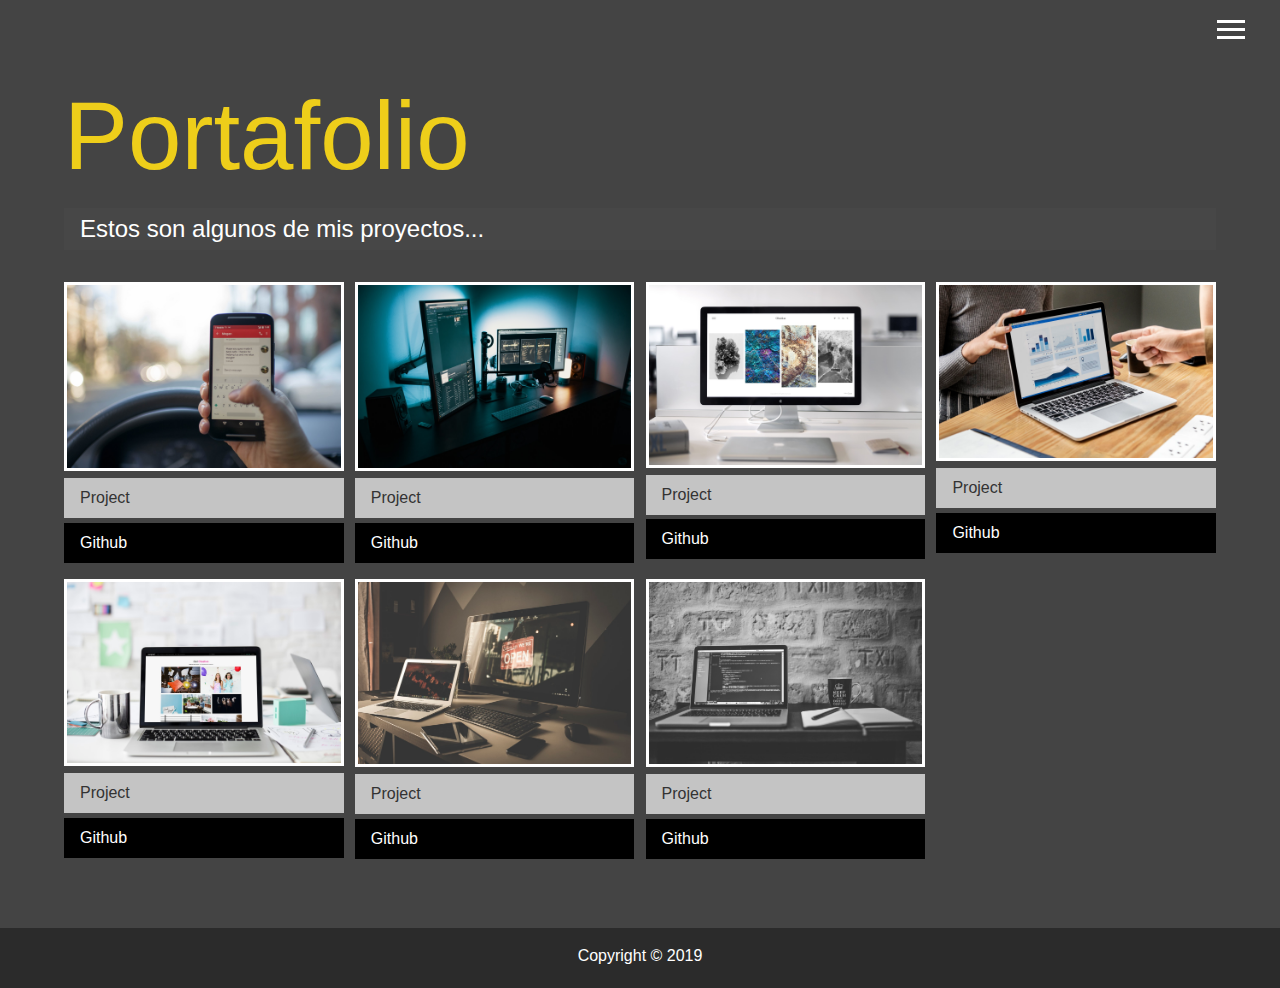
==== work.html @ 39d10fe5 "First Commit" ====
<!DOCTYPE html>
<html lang="en">

<head>
  <meta charset="UTF-8">
  <meta name="viewport" content="width=device-width, initial-scale=1.0">
  <meta http-equiv="X-UA-Compatible" content="ie=edge">
  <link rel="stylesheet" href="https://use.fontawesome.com/releases/v5.2.0/css/all.css" integrity="sha384-hWVjflwFxL6sNzntih27bfxkr27PmbbK/iSvJ+a4+0owXq79v+lsFkW54bOGbiDQ"
    crossorigin="anonymous">
  <link rel="stylesheet" href="css/main.css">
  <title>Mis Proyectos</title>
</head>

<body>
  <header>
    <div class="menu-btn">
      <div class="btn-line"></div>
      <div class="btn-line"></div>
      <div class="btn-line"></div>
    </div>

    <nav class="menu">
      <div class="menu-branding">
        <div class="portrait"></div>
      </div>
      <ul class="menu-nav">
        <li class="nav-item">
          <a href="index.html" class="nav-link">
            Inicio
          </a>
        </li>
        <li class="nav-item">
          <a href="about.html" class="nav-link">
            Yo
          </a>
        </li>
        <li class="nav-item current">
          <a href="work.html" class="nav-link">
            Proyectos
          </a>
        </li>
        <li class="nav-item">
          <a href="contact.html" class="nav-link">
            Contacto
          </a>
        </li>
      </ul>
    </nav>
  </header>

  <main id="work">
    <h1 class="lg-heading">
      <span class="text-secondary">Portafolio</span>
    </h1>
    <h2 class="sm-heading">
      Estos son algunos de mis proyectos...
    </h2>
    <div class="projects">
      <div class="item">
        <a href="https://github.com/HernandezCarlos/App_SMS_Nodejs" target="_blank">
          <img src="img/projects/project1.jpg" alt="Project">
        </a>
        <a href="https://github.com/HernandezCarlos/App_SMS_Nodejs" target="_blank" class="btn-light">
          <i class="fas fa-eye"></i> Project
        </a>
        <a href="https://github.com/HernandezCarlos/App_SMS_Nodejs" target="_blank" class="btn-dark">
          <i class="fab fa-github"></i> Github
        </a>
      </div>
      <div class="item">
        <a href="https://github.com/HernandezCarlos/Landin_Page_with_Countdown" target="_blank">
          <img src="img/projects/project2.jpg" alt="Project">
        </a>
        <a href="https://github.com/HernandezCarlos/Landin_Page_with_Countdown" target="_blank" class="btn-light">
          <i class="fas fa-eye"></i> Project
        </a>
        <a href="https://github.com/HernandezCarlos/Landin_Page_with_Countdown" target="_blank" class="btn-dark">
          <i class="fab fa-github"></i> Github
        </a>
      </div>
      <div class="item">
        <a href="https://github.com/HernandezCarlos/Photo_Gallery_Nodejs" target="_blank">
          <img src="img/projects/project3.jpg" alt="Project">
        </a>
        <a href="https://github.com/HernandezCarlos/Photo_Gallery_Nodejs" target="_blank" class="btn-light">
          <i class="fas fa-eye"></i> Project
        </a>
        <a href="https://github.com/HernandezCarlos/Photo_Gallery_Nodejs" target="_blank" class="btn-dark">
          <i class="fab fa-github"></i> Github
        </a>
      </div>
      <div class="item">
        <a href="https://github.com/HernandezCarlos/Express_Nodejs_Mongodb" target="_blank">
          <img src="img/projects/project4.jpg" alt="Project">
        </a>
        <a href="https://github.com/HernandezCarlos/Express_Nodejs_Mongodb" target="_blank" class="btn-light">
          <i class="fas fa-eye"></i> Project
        </a>
        <a href="https://github.com/HernandezCarlos/Express_Nodejs_Mongodb" target="_blank" class="btn-dark">
          <i class="fab fa-github"></i> Github
        </a>
      </div>
      <div class="item">
        <a href="https://github.com/HernandezCarlos/Picterest" target="_blank">
          <img src="img/projects/project5.jpg" alt="Project">
        </a>
        <a href="https://github.com/HernandezCarlos/Picterest" target="_blank" class="btn-light">
          <i class="fas fa-eye"></i> Project
        </a>
        <a href="https://github.com/HernandezCarlos/Picterest" target="_blank" class="btn-dark">
          <i class="fab fa-github"></i> Github
        </a>
      </div>
      <div class="item">
        <a href="https://github.com/HernandezCarlos/Todo_List_React_TS" target="_blank">
          <img src="img/projects/project6.jpg" alt="Project">
        </a>
        <a href="https://github.com/HernandezCarlos/Todo_List_React_TS" target="_blank" class="btn-light">
          <i class="fas fa-eye"></i> Project
        </a>
        <a href="https://github.com/HernandezCarlos/Todo_List_React_TS" target="_blank" class="btn-dark">
          <i class="fab fa-github"></i> Github
        </a>
      </div>
      <div class="item">
        <a href="https://github.com/HernandezCarlos/Weather_App" target="_blank">
          <img src="img/projects/project7.jpg" alt="Project">
        </a>
        <a href="https://github.com/HernandezCarlos/Weather_App" target="_blank" class="btn-light">
          <i class="fas fa-eye"></i> Project
        </a>
        <a href="https://github.com/HernandezCarlos/Weather_App" target="_blank" class="btn-dark">
          <i class="fab fa-github"></i> Github
        </a>
      </div>
    </div>
  </main>

  <footer id="main-footer">
    Copyright &copy; 2019
  </footer>

  <script src="js/main.js"></script>
</body>

</html>
---- css/main.css ----
.menu-btn {
  position: absolute;
  z-index: 3;
  right: 35px;
  top: 20px;
  cursor: pointer;
  transition: all 0.5s ease-out; }
  .menu-btn .btn-line {
    width: 28px;
    height: 3px;
    margin: 0 0 5px 0;
    background: #fff;
    transition: all 0.5s ease-out; }
  .menu-btn.close {
    transform: rotate(180deg); }
    .menu-btn.close .btn-line:nth-child(1) {
      transform: rotate(45deg) translate(5px, 5px); }
    .menu-btn.close .btn-line:nth-child(2) {
      opacity: 0; }
    .menu-btn.close .btn-line:nth-child(3) {
      transform: rotate(-45deg) translate(7px, -6px); }

.menu {
  position: fixed;
  top: 0;
  width: 100%;
  opacity: 0.9;
  visibility: hidden; }
  .menu.show {
    visibility: visible; }
  .menu-branding, .menu-nav {
    display: flex;
    flex-flow: column wrap;
    align-items: center;
    justify-content: center;
    float: left;
    width: 50%;
    height: 100vh;
    overflow: hidden; }
  .menu-nav {
    margin: 0;
    padding: 0;
    background: #373737;
    list-style: none;
    transform: translate3d(0, -100%, 0);
    transition: all 0.5s ease-out; }
    .menu-nav.show {
      transform: translate3d(0, 0, 0); }
  .menu-branding {
    background: #444;
    transform: translate3d(0, 100%, 0);
    transition: all 0.5s ease-out; }
    .menu-branding.show {
      transform: translate3d(0, 0, 0); }
  .menu .nav-item {
    transform: translate3d(600px, 0, 0);
    transition: all 0.5s ease-out; }
    .menu .nav-item.show {
      transform: translate3d(0, 0, 0); }
    .menu .nav-item.current > a {
      color: #eece1a; }
  .menu .nav-link {
    display: inline-block;
    position: relative;
    font-size: 30px;
    text-transform: uppercase;
    padding: 1rem 0;
    font-weight: 300;
    color: #fff;
    text-decoration: none;
    transition: all 0.5s ease-out; }
    .menu .nav-link:hover {
      color: #eece1a; }

.nav-item:nth-child(1) {
  transition-delay: 0.1s; }

.nav-item:nth-child(2) {
  transition-delay: 0.2s; }

.nav-item:nth-child(3) {
  transition-delay: 0.3s; }

.nav-item:nth-child(4) {
  transition-delay: 0.4s; }

* {
  box-sizing: border-box; }

body {
  background: #444;
  color: #fff;
  height: 100%;
  margin: 0;
  font-family: 'Segoe UI', Tahoma, Geneva, Verdana, sans-serif;
  line-height: 1.5; }
  body#bg-img {
    background: url(../img/background.jpg);
    background-attachment: fixed;
    background-size: cover; }
    body#bg-img:after {
      content: '';
      position: absolute;
      top: 0;
      right: 0;
      width: 100%;
      height: 100%;
      z-index: -1;
      background: rgba(68, 68, 68, 0.9); }

h1,
h2,
h3 {
  margin: 0;
  font-weight: 400; }
  h1.lg-heading,
  h2.lg-heading,
  h3.lg-heading {
    font-size: 6rem; }
  h1.sm-heading,
  h2.sm-heading,
  h3.sm-heading {
    margin-bottom: 2rem;
    padding: 0.2rem 1rem;
    background: rgba(73, 73, 73, 0.5); }

a {
  color: #fff;
  text-decoration: none; }

header {
  position: fixed;
  z-index: 2;
  width: 100%; }

.text-secondary {
  color: #eece1a; }

main {
  padding: 4rem;
  min-height: calc(100vh - 60px); }
  main .icons {
    margin-top: 1rem; }
    main .icons a {
      padding: 0.4rem; }
      main .icons a:hover {
        color: #eece1a;
        transition: all 0.5s ease-out; }
  main#home {
    overflow: hidden; }
    main#home h1 {
      margin-top: 20vh; }

.about-info {
  display: grid;
  grid-gap: 30px;
  grid-template-areas: 'bioimage bio bio' 'job1 job2 job3';
  grid-template-columns: repeat(3, 1fr); }
  .about-info .bio-image {
    grid-area: bioimage;
    margin: auto;
    border-radius: 50%;
    border: #eece1a 3px solid; }
  .about-info .bio {
    grid-area: bio;
    font-size: 1.5rem; }
  .about-info .job-1 {
    grid-area: job1; }
  .about-info .job-2 {
    grid-area: job2; }
  .about-info .job-3 {
    grid-area: job3; }
  .about-info .job {
    background: #515151;
    padding: 0.5rem;
    border-bottom: #eece1a 5px solid; }

.projects {
  display: grid;
  grid-gap: 0.7rem;
  grid-template-columns: repeat(3, 1fr); }
  .projects img {
    width: 100%;
    border: 3px #fff solid; }
    .projects img:hover {
      opacity: 0.5;
      border-color: #eece1a;
      transition: all 0.5s ease-out; }

.boxes {
  display: flex;
  flex-wrap: wrap;
  justify-content: space-evenly;
  align-items: center;
  margin-top: 1rem; }
  .boxes div {
    font-size: 2rem;
    border: 3px #fff solid;
    padding: 1.5rem 2.5rem;
    margin-bottom: 3rem;
    transition: all 0.5s ease-out; }
    .boxes div:hover {
      padding: 0.5rem 1.5rem;
      background: #eece1a;
      color: #000; }
      .boxes div:hover span {
        color: #000; }

.btn, .btn-dark, .btn-light {
  display: block;
  padding: 0.5rem 1rem;
  border: 0;
  margin-bottom: 0.3rem; }
  .btn:hover, .btn-dark:hover, .btn-light:hover {
    background: #eece1a;
    color: #000; }

.btn-dark {
  background: black;
  color: #fff; }

.btn-light {
  background: #c4c4c4;
  color: #333; }

#main-footer {
  text-align: center;
  padding: 1rem;
  background: #2b2b2b;
  color: #fff;
  height: 60px; }

@media screen and (min-width: 1171px) {
  .projects {
    grid-template-columns: repeat(4, 1fr); } }

@media screen and (min-width: 769px) and (max-width: 1170px) {
  .projects {
    grid-template-columns: repeat(3, 1fr); } }

@media screen and (max-width: 768px) {
  main {
    align-items: center;
    text-align: center; }
    main .lg-heading {
      line-height: 1;
      margin-bottom: 1rem; }
  ul.menu-nav,
  div.menu-branding {
    float: none;
    width: 100%;
    min-height: 0; }
    ul.menu-nav.show,
    div.menu-branding.show {
      transform: translate3d(0, 0, 0); }
  .menu-nav {
    height: 90vh;
    transform: translate3d(-100%, 0, 0);
    font-size: 24px; }
  .menu-branding {
    height: 10vh;
    transform: translate3d(100%, 0, 0); }
  .about-info {
    grid-template-areas: 'bioimage' 'bio' 'job1' 'job2' 'job3';
    grid-template-columns: 1fr; }
  .projects {
    grid-template-columns: repeat(2, 1fr); } }

@media screen and (max-width: 500px) {
  main {
    padding: 2rem; }
    main #home h1 {
      margin-top: 10vh; }
    main .lg-heading {
      margin-top: 1rem;
      font-size: 5rem; }
  .projects {
    grid-template-columns: 1fr; } }
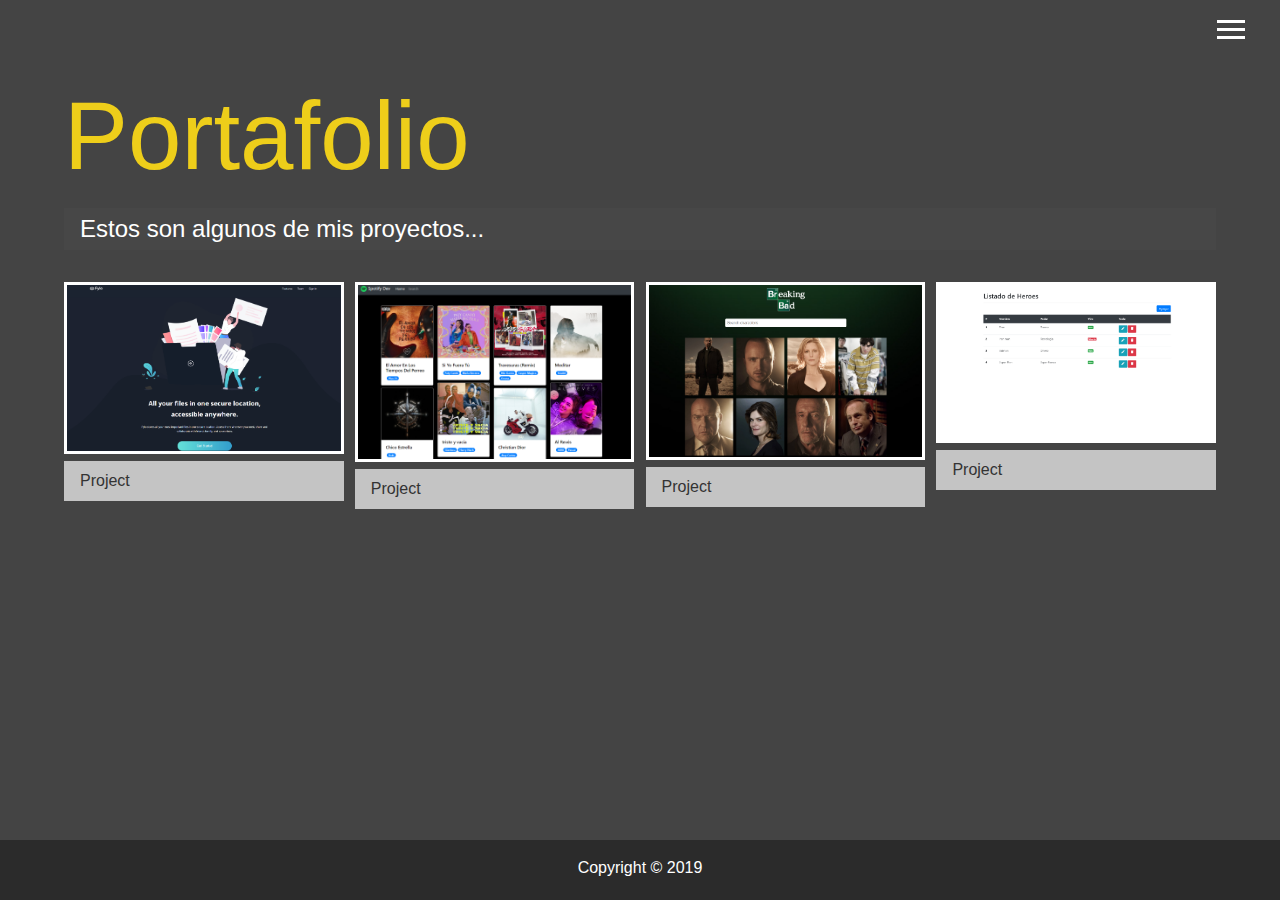
==== commit cbec9f50: "Updated informationa and projects" ====
--- a/work.html
+++ b/work.html
@@ -57,50 +57,38 @@
     </h2>
     <div class="projects">
       <div class="item">
-        <a href="https://github.com/HernandezCarlos/App_SMS_Nodejs" target="_blank">
-          <img src="img/projects/project1.jpg" alt="Project">
+        <a href="https://carlosfylo.netlify.app/" target="_blank">
+          <img src="img/projects/fylo.png" alt="Project">
         </a>
-        <a href="https://github.com/HernandezCarlos/App_SMS_Nodejs" target="_blank" class="btn-light">
+        <a href="https://carlosfylo.netlify.app/" target="_blank" class="btn-light">
           <i class="fas fa-eye"></i> Project
-        </a>
-        <a href="https://github.com/HernandezCarlos/App_SMS_Nodejs" target="_blank" class="btn-dark">
-          <i class="fab fa-github"></i> Github
         </a>
       </div>
       <div class="item">
-        <a href="https://github.com/HernandezCarlos/Landin_Page_with_Countdown" target="_blank">
-          <img src="img/projects/project2.jpg" alt="Project">
+        <a href="https://carlosspotify.netlify.app/#/home" target="_blank">
+          <img src="img/projects/spotify.png" alt="Project">
         </a>
-        <a href="https://github.com/HernandezCarlos/Landin_Page_with_Countdown" target="_blank" class="btn-light">
+        <a href="https://carlosspotify.netlify.app/#/home" target="_blank" class="btn-light">
           <i class="fas fa-eye"></i> Project
-        </a>
-        <a href="https://github.com/HernandezCarlos/Landin_Page_with_Countdown" target="_blank" class="btn-dark">
-          <i class="fab fa-github"></i> Github
         </a>
       </div>
       <div class="item">
-        <a href="https://github.com/HernandezCarlos/Photo_Gallery_Nodejs" target="_blank">
-          <img src="img/projects/project3.jpg" alt="Project">
+        <a href="https://carlosbreakingbad.netlify.app/" target="_blank">
+          <img src="img/projects/breakingbad.png" alt="Project">
         </a>
-        <a href="https://github.com/HernandezCarlos/Photo_Gallery_Nodejs" target="_blank" class="btn-light">
+        <a href="https://carlosbreakingbad.netlify.app/" target="_blank" class="btn-light">
           <i class="fas fa-eye"></i> Project
-        </a>
-        <a href="https://github.com/HernandezCarlos/Photo_Gallery_Nodejs" target="_blank" class="btn-dark">
-          <i class="fab fa-github"></i> Github
         </a>
       </div>
       <div class="item">
-        <a href="https://github.com/HernandezCarlos/Express_Nodejs_Mongodb" target="_blank">
-          <img src="img/projects/project4.jpg" alt="Project">
+        <a href="https://carlosheroes.netlify.app/" target="_blank">
+          <img src="img/projects/heroes.png" alt="Project">
         </a>
-        <a href="https://github.com/HernandezCarlos/Express_Nodejs_Mongodb" target="_blank" class="btn-light">
+        <a href="https://carlosheroes.netlify.app/" target="_blank" class="btn-light">
           <i class="fas fa-eye"></i> Project
         </a>
-        <a href="https://github.com/HernandezCarlos/Express_Nodejs_Mongodb" target="_blank" class="btn-dark">
-          <i class="fab fa-github"></i> Github
-        </a>
       </div>
-      <div class="item">
+      <!-- <div class="item">
         <a href="https://github.com/HernandezCarlos/Picterest" target="_blank">
           <img src="img/projects/project5.jpg" alt="Project">
         </a>
@@ -110,8 +98,8 @@
         <a href="https://github.com/HernandezCarlos/Picterest" target="_blank" class="btn-dark">
           <i class="fab fa-github"></i> Github
         </a>
-      </div>
-      <div class="item">
+      </div> -->
+      <!-- <div class="item">
         <a href="https://github.com/HernandezCarlos/Todo_List_React_TS" target="_blank">
           <img src="img/projects/project6.jpg" alt="Project">
         </a>
@@ -132,7 +120,7 @@
         <a href="https://github.com/HernandezCarlos/Weather_App" target="_blank" class="btn-dark">
           <i class="fab fa-github"></i> Github
         </a>
-      </div>
+      </div> -->
     </div>
   </main>
 
